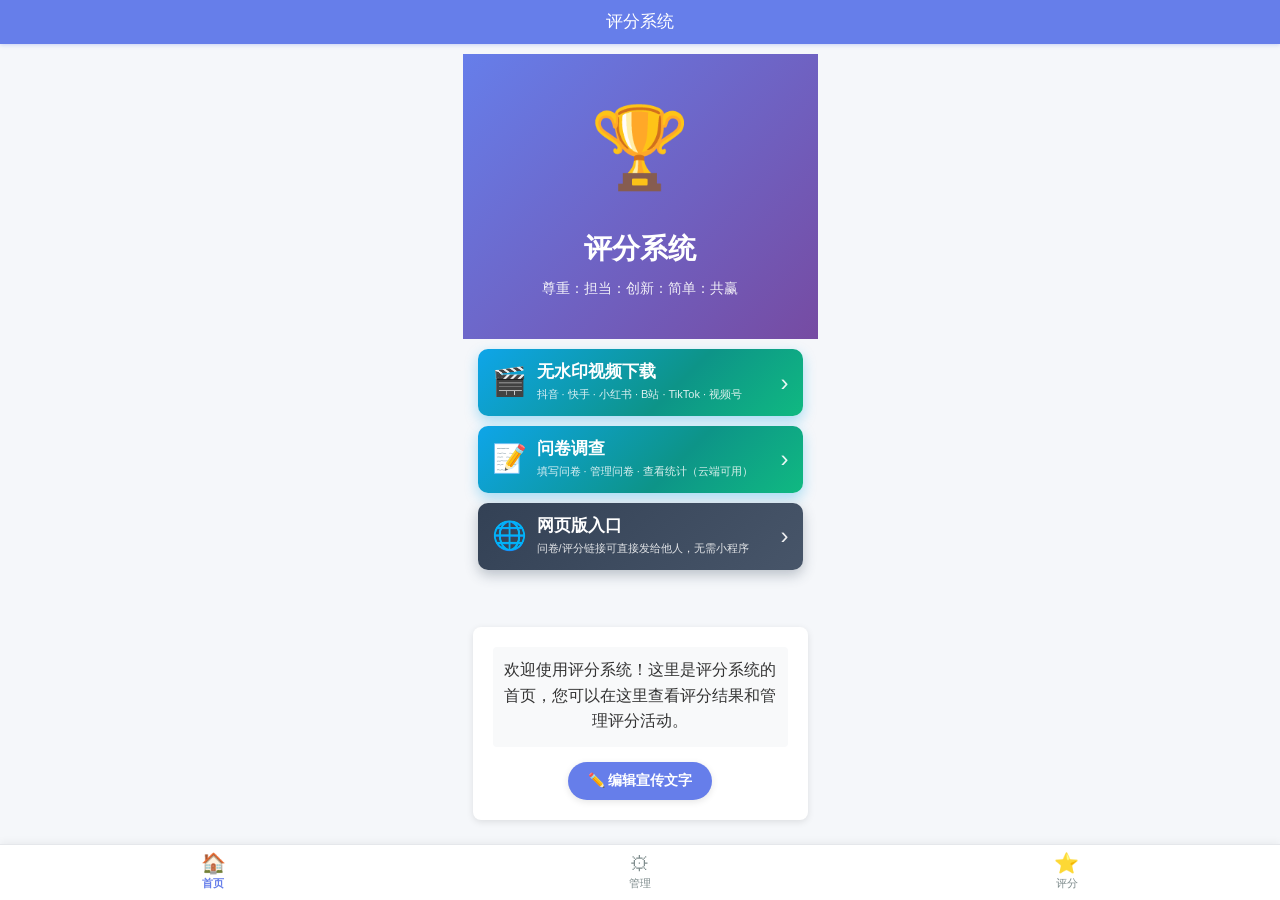
==== index.html @ 6200930f "网页版首版：11个页面 + 本地/外网双模式视频解析" ====
<!DOCTYPE html>
<html lang="zh-CN">
<head>
<meta charset="UTF-8">
<title>评分系统</title>
<meta http-equiv="refresh" content="0; url=pages/index/index.html">
</head>
<body>
<p style="text-align:center;padding-top:40px;font-family:sans-serif;color:#667eea;">
正在进入 <a href="pages/index/index.html">评分系统</a>...
</p>
</body>
</html>
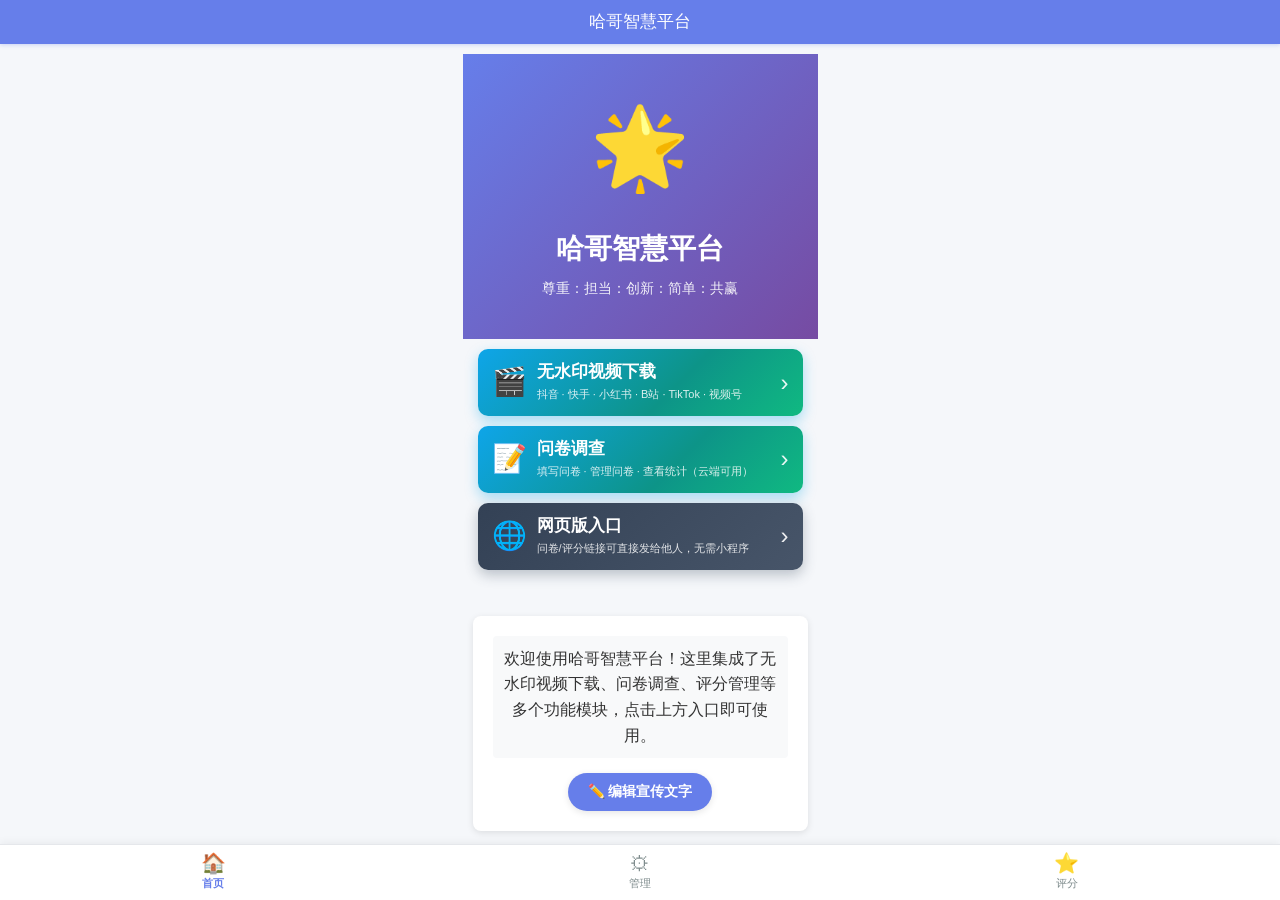
==== commit cd246f00: "feat: 全站更名为哈哥智慧平台并同步远端更新 - 15 个文件将「评分系统」更名为「哈哥智慧平台」(标题/页脚/欢迎语/logo) - 以远端最新为基线合并本地改动,交集文件 js/app.js " ====
--- a/index.html
+++ b/index.html
@@ -2,12 +2,13 @@
 <html lang="zh-CN">
 <head>
 <meta charset="UTF-8">
-<title>评分系统</title>
+<title>哈哥智慧平台</title>
+<link rel="icon" href="favicon.ico">
 <meta http-equiv="refresh" content="0; url=pages/index/index.html">
 </head>
 <body>
 <p style="text-align:center;padding-top:40px;font-family:sans-serif;color:#667eea;">
-正在进入 <a href="pages/index/index.html">评分系统</a>...
+正在进入 <a href="pages/index/index.html">哈哥智慧平台</a>...
 </p>
 </body>
 </html>
